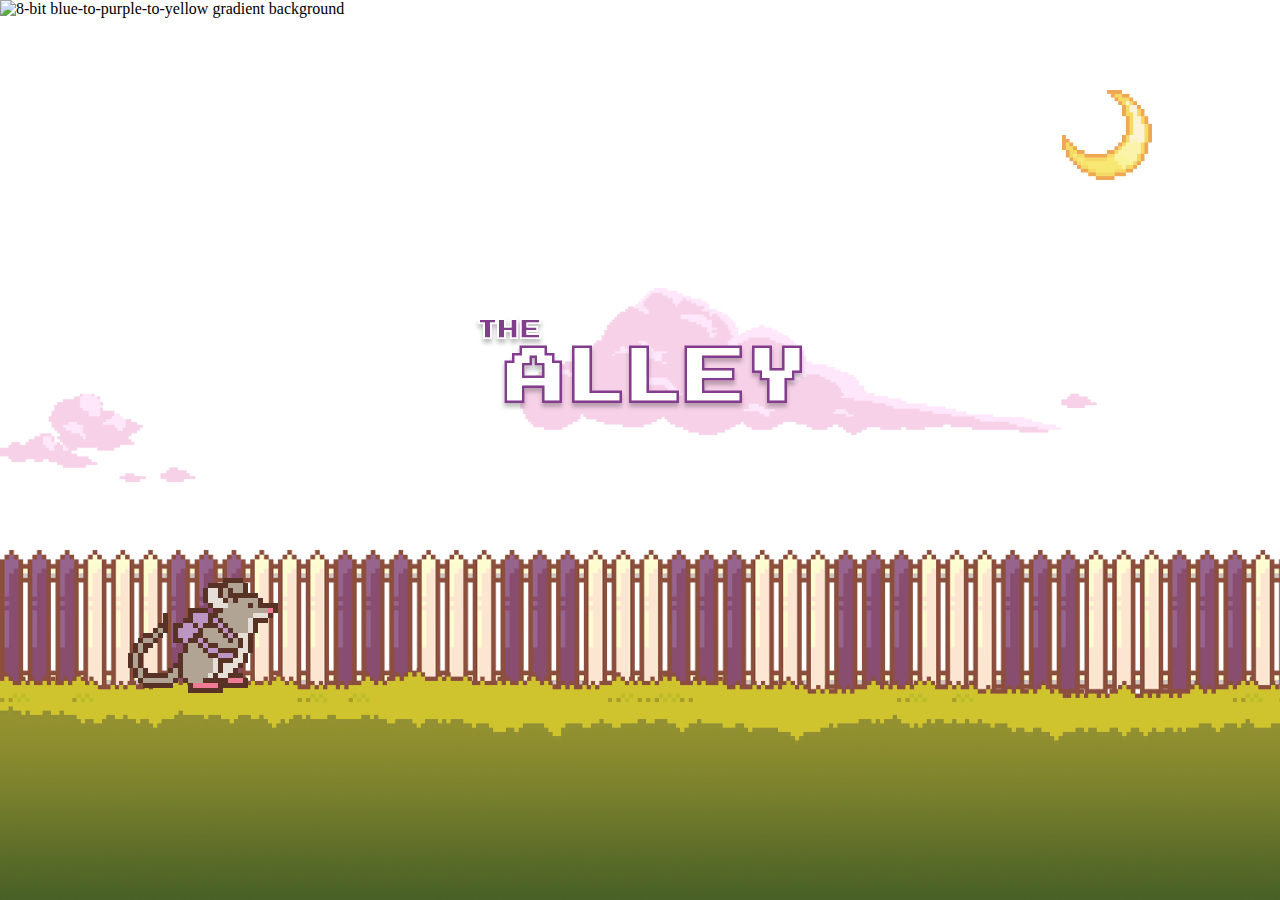
==== index.html @ e77564e5 "Push the entire current into git" ====
<!DOCTYPE html>

<html lang="en">
    <head>
        <meta name="viewport" content="width=device-width, initial-scale=1.0">
        <meta charset="UTF-8">
        <meta http-equiv="X-UA-Compatible" content="IE=edge">
        <link rel="stylesheet" href="./css/styles.css">
        <title>The Alley</title>
    </head>
    <body>
        <main>
            <svg id="title-button" width="400" height="150" viewBox="0 0 400 150" fill="none" xmlns="http://www.w3.org/2000/svg">
                <a href="./main.html">
                    <g filter="url(#filter0_d_0_1)">
                        <path d="M67 115.5V78H74.5V70.5H82V63H104.5V70.5H112V78H119.5V115.5H104.5V100.5H82V115.5H67ZM82 93H104.5V78H97V70.5H89.5V78H82V93Z" fill="white"/>
                        <path d="M134.5 115.5V63H149.5V108H179.5V115.5H134.5Z" fill="white"/>
                        <path d="M191.5 115.5V63H206.5V108H236.5V115.5H191.5Z" fill="white"/>
                        <path d="M247 115.5V63H299.5V70.5H262V85.5H292V93H262V108H299.5V115.5H247Z" fill="white"/>
                        <path d="M329.5 115.5V93H322V85.5H314.5V63H329.5V85.5H344.5V63H359.5V85.5H352V93H344.5V115.5H329.5Z" fill="white"/>
                        <path d="M65.75 115.5V116.75H67H82H83.25V115.5V101.75H103.25V115.5V116.75H104.5H119.5H120.75V115.5V78V76.75H119.5H113.25V70.5V69.25H112H105.75V63V61.75H104.5H82H80.75V63V69.25H74.5H73.25V70.5V76.75H67H65.75V78V115.5ZM95.75 78V79.25H97H103.25V91.75H83.25V79.25H89.5H90.75V78V71.75H95.75V78ZM133.25 115.5V116.75H134.5H179.5H180.75V115.5V108V106.75H179.5H150.75V63V61.75H149.5H134.5H133.25V63V115.5ZM190.25 115.5V116.75H191.5H236.5H237.75V115.5V108V106.75H236.5H207.75V63V61.75H206.5H191.5H190.25V63V115.5ZM245.75 115.5V116.75H247H299.5H300.75V115.5V108V106.75H299.5H263.25V94.25H292H293.25V93V85.5V84.25H292H263.25V71.75H299.5H300.75V70.5V63V61.75H299.5H247H245.75V63V115.5ZM328.25 115.5V116.75H329.5H344.5H345.75V115.5V94.25H352H353.25V93V86.75H359.5H360.75V85.5V63V61.75H359.5H344.5H343.25V63V84.25H330.75V63V61.75H329.5H314.5H313.25V63V85.5V86.75H314.5H320.75V93V94.25H322H328.25V115.5Z" stroke="#823D8D" stroke-width="2.5"/>
                    </g>
                    <g filter="url(#filter1_d_0_1)">
                        <path d="M45 52.5V37.5H40V35H55V37.5H50V52.5H45Z" fill="#823D8D"/>
                        <path d="M59 52.5V35H64V42.5H71.5V35H76.5V52.5H71.5V45H64V52.5H59Z" fill="#823D8D"/>
                        <path d="M81.5 52.5V35H99V37.5H86.5V42.5H96.5V45H86.5V50H99V52.5H81.5Z" fill="#823D8D"/>
                        <path d="M44.25 52.5V53.25H45H50H50.75V52.5V38.25H55H55.75V37.5V35V34.25H55H40H39.25V35V37.5V38.25H40H44.25V52.5ZM58.25 52.5V53.25H59H64H64.75V52.5V45.75H70.75V52.5V53.25H71.5H76.5H77.25V52.5V35V34.25H76.5H71.5H70.75V35V41.75H64.75V35V34.25H64H59H58.25V35V52.5ZM80.75 52.5V53.25H81.5H99H99.75V52.5V50V49.25H99H87.25V45.75H96.5H97.25V45V42.5V41.75H96.5H87.25V38.25H99H99.75V37.5V35V34.25H99H81.5H80.75V35V52.5Z" stroke="white" stroke-width="1.5"/>
                    </g>
                </a>
                <defs>
                    <filter id="filter0_d_0_1" x="60.5" y="60.5" width="305.5" height="65.5" filterUnits="userSpaceOnUse" color-interpolation-filters="sRGB">
                        <feFlood flood-opacity="0" result="BackgroundImageFix"/>
                        <feColorMatrix in="SourceAlpha" type="matrix" values="0 0 0 0 0 0 0 0 0 0 0 0 0 0 0 0 0 0 127 0" result="hardAlpha"/>
                        <feOffset dy="4"/>
                        <feGaussianBlur stdDeviation="2"/>
                        <feComposite in2="hardAlpha" operator="out"/>
                        <feColorMatrix type="matrix" values="0 0 0 0 0 0 0 0 0 0 0 0 0 0 0 0 0 0 0.25 0"/>
                        <feBlend mode="normal" in2="BackgroundImageFix" result="effect1_dropShadow_0_1"/>
                        <feBlend mode="normal" in="SourceGraphic" in2="effect1_dropShadow_0_1" result="shape"/>
                    </filter>
                    <filter id="filter1_d_0_1" x="34.5" y="33.5" width="70" height="28.5" filterUnits="userSpaceOnUse" color-interpolation-filters="sRGB">
                        <feFlood flood-opacity="0" result="BackgroundImageFix"/>
                        <feColorMatrix in="SourceAlpha" type="matrix" values="0 0 0 0 0 0 0 0 0 0 0 0 0 0 0 0 0 0 127 0" result="hardAlpha"/>
                        <feOffset dy="4"/>
                        <feGaussianBlur stdDeviation="2"/>
                        <feComposite in2="hardAlpha" operator="out"/>
                        <feColorMatrix type="matrix" values="0 0 0 0 0 0 0 0 0 0 0 0 0 0 0 0 0 0 0.25 0"/>
                        <feBlend mode="normal" in2="BackgroundImageFix" result="effect1_dropShadow_0_1"/>
                        <feBlend mode="normal" in="SourceGraphic" in2="effect1_dropShadow_0_1" result="shape"/>
                    </filter>
                </defs>
            </svg>                
            <div id="background">
                <img src="images/8-bit/sky-background.png" alt="8-bit blue-to-purple-to-yellow gradient background">
                <div id="moon">
                    <img src="images/8-bit/moon.png" alt="8-bit yellow crescent moon">
                </div>
                <div id="cloud">
                    <img src="images/8-bit/clouds/cloud-strip.png" alt="8-bit purple clouds">
                </div>
            </div>
            <div id="foreground">
                <img src="images/8-bit/foreground.png" alt="8-bit grass foreground with fences in the back">
            </div>
            <div id="leaf">
                <img src="images/8-bit/leaf.png" alt="8-bit green leaf">
                <img src="images/8-bit/leaf.png" alt="8-bit green leaf">
                <img src="images/8-bit/leaf.png" alt="8-bit green leaf">
                <img src="images/8-bit/leaf.png" alt="8-bit green leaf">
                <img src="images/8-bit/leaf.png" alt="8-bit green leaf">
                <img src="images/8-bit/leaf.png" alt="8-bit green leaf">
                <img src="images/8-bit/leaf.png" alt="8-bit green leaf">
            </div>
            <div id="rat"></div>
        </main>
    </body>
</html>
---- css/styles.css ----
* {
    margin: 0;
    padding: 0;
}

main {
    height: 100vh;
    width: 100%;
    overflow: hidden;
}

#title-button {
    position: absolute;
    top: 40%;
    left: 50%;
    transform: translate(-50%, -50%);
    z-index: 1;
}

#background img {
    width: 100%;
    height: 100%;
    position: absolute;
}

#moon img {
    padding: 10vh 10vw;
    width: auto;
    height: 10%;
    opacity: 80%;
    right: 0;
}

#cloud img {
    padding: 32vh 0 0 0;
    width: 4000px;
    height: auto;
    animation: cloud 300s linear infinite;
    opacity: 50%;
    position: relative;
}

@keyframes cloud {
    100% {
        transform: translate(-2087.5px, 0);
    }
}

#foreground img {
    width: 4000px;
    padding: 7vh 0 0 0;
    animation: foreground 20s linear infinite;
}

@keyframes foreground {
    100% {
        transform: translate(-2002px, 0);
    }
}

#leaf img {
    display: inline-block;
    width: 20px;
    transform: skew(20deg);
    animation: leaf 8s 0s infinite;
}

#leaf {
    width: 100%;
    display: flex;
    align-items: center;
    justify-content: space-around;
    position: absolute;
    top: -50px;
}

@keyframes leaf {
    0% {
        opacity: 0;
    }
    10% {
        opacity: 30%;
    }
    20% {
        transform: translate(-300px, 30vh) rotate(90deg);
    }
    45% {
        transform: translate(100px, 50vh) rotate(0deg);
    }
    75% {
        transform: translate(-400px, 70vh) rotate(90deg);
        opacity: 100%;
    }
    100% {
        opacity: 50%;
        transform: translate(-100px, 83.5vh) rotate(40deg);
    }
}

#leaf img:nth-of-type(1) {
    animation-delay: 2s;
}
#leaf img:nth-of-type(2) {
    animation-delay: 0s;
}
#leaf img:nth-of-type(3) {
    animation-delay: 1.5s;
}
#leaf img:nth-of-type(4) {
    animation-delay: 5.4s;
}
#leaf img:nth-of-type(5) {
    animation-delay: 3.2s;
}
#leaf img:nth-of-type(6) {
    animation-delay: 1.8s;
}
#leaf img:nth-of-type(7) {
    animation-delay: 6.2s;
}

#rat {
    background: url("../images/8-bit/rat3.png") no-repeat;
    width: 180px;
    height: 115px;
    position: absolute;
    bottom: 23vh;
    left: 10vw;
    animation: rat 0.50s steps(2) infinite;
}

@keyframes rat {
    from {
        background-position: 30px;
    }
    to {
        background-position: -349px;
    }
}
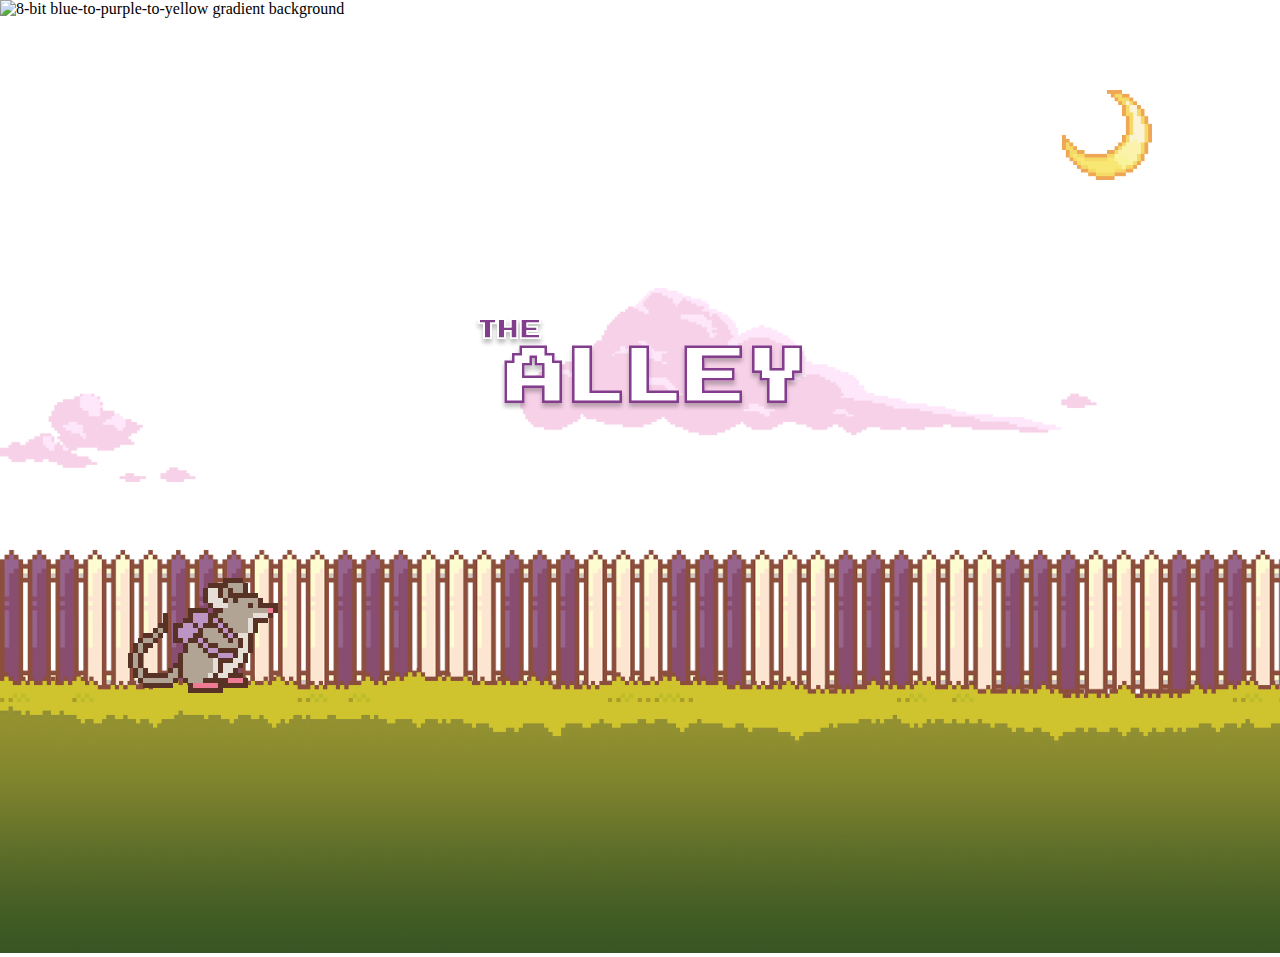
==== commit 80b9d228: "Revised home page and improved UI/UX" ====
--- a/index.html
+++ b/index.html
@@ -1,77 +1,80 @@
 <!DOCTYPE html>
-
 <html lang="en">
     <head>
-        <meta name="viewport" content="width=device-width, initial-scale=1.0">
         <meta charset="UTF-8">
         <meta http-equiv="X-UA-Compatible" content="IE=edge">
-        <link rel="stylesheet" href="./css/styles.css">
+        <meta name="viewport" content="initial-scale=1, maximum-scale=1, minimum-scale=1, width=device-width, height=device-height, target-densitydpi=device-dpi, viewport-fit=cover"/>
         <title>The Alley</title>
+        <link rel="stylesheet" href="./css/index.css">
+        <link rel="icon" type="image/x-icon" href="./img/rat-logo-favicon.png">
+        <script defer src="js/index.js"></script>
     </head>
     <body>
         <main>
-            <svg id="title-button" width="400" height="150" viewBox="0 0 400 150" fill="none" xmlns="http://www.w3.org/2000/svg">
-                <a href="./main.html">
-                    <g filter="url(#filter0_d_0_1)">
-                        <path d="M67 115.5V78H74.5V70.5H82V63H104.5V70.5H112V78H119.5V115.5H104.5V100.5H82V115.5H67ZM82 93H104.5V78H97V70.5H89.5V78H82V93Z" fill="white"/>
-                        <path d="M134.5 115.5V63H149.5V108H179.5V115.5H134.5Z" fill="white"/>
-                        <path d="M191.5 115.5V63H206.5V108H236.5V115.5H191.5Z" fill="white"/>
-                        <path d="M247 115.5V63H299.5V70.5H262V85.5H292V93H262V108H299.5V115.5H247Z" fill="white"/>
-                        <path d="M329.5 115.5V93H322V85.5H314.5V63H329.5V85.5H344.5V63H359.5V85.5H352V93H344.5V115.5H329.5Z" fill="white"/>
-                        <path d="M65.75 115.5V116.75H67H82H83.25V115.5V101.75H103.25V115.5V116.75H104.5H119.5H120.75V115.5V78V76.75H119.5H113.25V70.5V69.25H112H105.75V63V61.75H104.5H82H80.75V63V69.25H74.5H73.25V70.5V76.75H67H65.75V78V115.5ZM95.75 78V79.25H97H103.25V91.75H83.25V79.25H89.5H90.75V78V71.75H95.75V78ZM133.25 115.5V116.75H134.5H179.5H180.75V115.5V108V106.75H179.5H150.75V63V61.75H149.5H134.5H133.25V63V115.5ZM190.25 115.5V116.75H191.5H236.5H237.75V115.5V108V106.75H236.5H207.75V63V61.75H206.5H191.5H190.25V63V115.5ZM245.75 115.5V116.75H247H299.5H300.75V115.5V108V106.75H299.5H263.25V94.25H292H293.25V93V85.5V84.25H292H263.25V71.75H299.5H300.75V70.5V63V61.75H299.5H247H245.75V63V115.5ZM328.25 115.5V116.75H329.5H344.5H345.75V115.5V94.25H352H353.25V93V86.75H359.5H360.75V85.5V63V61.75H359.5H344.5H343.25V63V84.25H330.75V63V61.75H329.5H314.5H313.25V63V85.5V86.75H314.5H320.75V93V94.25H322H328.25V115.5Z" stroke="#823D8D" stroke-width="2.5"/>
-                    </g>
-                    <g filter="url(#filter1_d_0_1)">
-                        <path d="M45 52.5V37.5H40V35H55V37.5H50V52.5H45Z" fill="#823D8D"/>
-                        <path d="M59 52.5V35H64V42.5H71.5V35H76.5V52.5H71.5V45H64V52.5H59Z" fill="#823D8D"/>
-                        <path d="M81.5 52.5V35H99V37.5H86.5V42.5H96.5V45H86.5V50H99V52.5H81.5Z" fill="#823D8D"/>
-                        <path d="M44.25 52.5V53.25H45H50H50.75V52.5V38.25H55H55.75V37.5V35V34.25H55H40H39.25V35V37.5V38.25H40H44.25V52.5ZM58.25 52.5V53.25H59H64H64.75V52.5V45.75H70.75V52.5V53.25H71.5H76.5H77.25V52.5V35V34.25H76.5H71.5H70.75V35V41.75H64.75V35V34.25H64H59H58.25V35V52.5ZM80.75 52.5V53.25H81.5H99H99.75V52.5V50V49.25H99H87.25V45.75H96.5H97.25V45V42.5V41.75H96.5H87.25V38.25H99H99.75V37.5V35V34.25H99H81.5H80.75V35V52.5Z" stroke="white" stroke-width="1.5"/>
-                    </g>
-                </a>
-                <defs>
-                    <filter id="filter0_d_0_1" x="60.5" y="60.5" width="305.5" height="65.5" filterUnits="userSpaceOnUse" color-interpolation-filters="sRGB">
-                        <feFlood flood-opacity="0" result="BackgroundImageFix"/>
-                        <feColorMatrix in="SourceAlpha" type="matrix" values="0 0 0 0 0 0 0 0 0 0 0 0 0 0 0 0 0 0 127 0" result="hardAlpha"/>
-                        <feOffset dy="4"/>
-                        <feGaussianBlur stdDeviation="2"/>
-                        <feComposite in2="hardAlpha" operator="out"/>
-                        <feColorMatrix type="matrix" values="0 0 0 0 0 0 0 0 0 0 0 0 0 0 0 0 0 0 0.25 0"/>
-                        <feBlend mode="normal" in2="BackgroundImageFix" result="effect1_dropShadow_0_1"/>
-                        <feBlend mode="normal" in="SourceGraphic" in2="effect1_dropShadow_0_1" result="shape"/>
-                    </filter>
-                    <filter id="filter1_d_0_1" x="34.5" y="33.5" width="70" height="28.5" filterUnits="userSpaceOnUse" color-interpolation-filters="sRGB">
-                        <feFlood flood-opacity="0" result="BackgroundImageFix"/>
-                        <feColorMatrix in="SourceAlpha" type="matrix" values="0 0 0 0 0 0 0 0 0 0 0 0 0 0 0 0 0 0 127 0" result="hardAlpha"/>
-                        <feOffset dy="4"/>
-                        <feGaussianBlur stdDeviation="2"/>
-                        <feComposite in2="hardAlpha" operator="out"/>
-                        <feColorMatrix type="matrix" values="0 0 0 0 0 0 0 0 0 0 0 0 0 0 0 0 0 0 0.25 0"/>
-                        <feBlend mode="normal" in2="BackgroundImageFix" result="effect1_dropShadow_0_1"/>
-                        <feBlend mode="normal" in="SourceGraphic" in2="effect1_dropShadow_0_1" result="shape"/>
-                    </filter>
-                </defs>
-            </svg>                
-            <div id="background">
-                <img src="images/8-bit/sky-background.png" alt="8-bit blue-to-purple-to-yellow gradient background">
-                <div id="moon">
-                    <img src="images/8-bit/moon.png" alt="8-bit yellow crescent moon">
+            <div id="prevent-scale" class="remove-highlight">
+                <svg id="title-button" width="400" height="150" viewBox="0 0 400 150" fill="none" xmlns="http://www.w3.org/2000/svg">
+                    <a href="./homepage.html">
+                        <g filter="url(#filter0_d_0_1)">
+                            <path d="M67 115.5V78H74.5V70.5H82V63H104.5V70.5H112V78H119.5V115.5H104.5V100.5H82V115.5H67ZM82 93H104.5V78H97V70.5H89.5V78H82V93Z" fill="white"/>
+                            <path d="M134.5 115.5V63H149.5V108H179.5V115.5H134.5Z" fill="white"/>
+                            <path d="M191.5 115.5V63H206.5V108H236.5V115.5H191.5Z" fill="white"/>
+                            <path d="M247 115.5V63H299.5V70.5H262V85.5H292V93H262V108H299.5V115.5H247Z" fill="white"/>
+                            <path d="M329.5 115.5V93H322V85.5H314.5V63H329.5V85.5H344.5V63H359.5V85.5H352V93H344.5V115.5H329.5Z" fill="white"/>
+                            <path d="M65.75 115.5V116.75H67H82H83.25V115.5V101.75H103.25V115.5V116.75H104.5H119.5H120.75V115.5V78V76.75H119.5H113.25V70.5V69.25H112H105.75V63V61.75H104.5H82H80.75V63V69.25H74.5H73.25V70.5V76.75H67H65.75V78V115.5ZM95.75 78V79.25H97H103.25V91.75H83.25V79.25H89.5H90.75V78V71.75H95.75V78ZM133.25 115.5V116.75H134.5H179.5H180.75V115.5V108V106.75H179.5H150.75V63V61.75H149.5H134.5H133.25V63V115.5ZM190.25 115.5V116.75H191.5H236.5H237.75V115.5V108V106.75H236.5H207.75V63V61.75H206.5H191.5H190.25V63V115.5ZM245.75 115.5V116.75H247H299.5H300.75V115.5V108V106.75H299.5H263.25V94.25H292H293.25V93V85.5V84.25H292H263.25V71.75H299.5H300.75V70.5V63V61.75H299.5H247H245.75V63V115.5ZM328.25 115.5V116.75H329.5H344.5H345.75V115.5V94.25H352H353.25V93V86.75H359.5H360.75V85.5V63V61.75H359.5H344.5H343.25V63V84.25H330.75V63V61.75H329.5H314.5H313.25V63V85.5V86.75H314.5H320.75V93V94.25H322H328.25V115.5Z" stroke="#823D8D" stroke-width="2.5"/>
+                        </g>
+                        <g filter="url(#filter1_d_0_1)">
+                            <path d="M45 52.5V37.5H40V35H55V37.5H50V52.5H45Z" fill="#823D8D"/>
+                            <path d="M59 52.5V35H64V42.5H71.5V35H76.5V52.5H71.5V45H64V52.5H59Z" fill="#823D8D"/>
+                            <path d="M81.5 52.5V35H99V37.5H86.5V42.5H96.5V45H86.5V50H99V52.5H81.5Z" fill="#823D8D"/>
+                            <path d="M44.25 52.5V53.25H45H50H50.75V52.5V38.25H55H55.75V37.5V35V34.25H55H40H39.25V35V37.5V38.25H40H44.25V52.5ZM58.25 52.5V53.25H59H64H64.75V52.5V45.75H70.75V52.5V53.25H71.5H76.5H77.25V52.5V35V34.25H76.5H71.5H70.75V35V41.75H64.75V35V34.25H64H59H58.25V35V52.5ZM80.75 52.5V53.25H81.5H99H99.75V52.5V50V49.25H99H87.25V45.75H96.5H97.25V45V42.5V41.75H96.5H87.25V38.25H99H99.75V37.5V35V34.25H99H81.5H80.75V35V52.5Z" stroke="white" stroke-width="1.5"/>
+                        </g>
+                    </a>
+                    <defs>
+                        <filter id="filter0_d_0_1" x="60.5" y="60.5" width="305.5" height="65.5" filterUnits="userSpaceOnUse" color-interpolation-filters="sRGB">
+                            <feFlood flood-opacity="0" result="BackgroundImageFix"/>
+                            <feColorMatrix in="SourceAlpha" type="matrix" values="0 0 0 0 0 0 0 0 0 0 0 0 0 0 0 0 0 0 127 0" result="hardAlpha"/>
+                            <feOffset dy="4"/>
+                            <feGaussianBlur stdDeviation="2"/>
+                            <feComposite in2="hardAlpha" operator="out"/>
+                            <feColorMatrix type="matrix" values="0 0 0 0 0 0 0 0 0 0 0 0 0 0 0 0 0 0 0.25 0"/>
+                            <feBlend mode="normal" in2="BackgroundImageFix" result="effect1_dropShadow_0_1"/>
+                            <feBlend mode="normal" in="SourceGraphic" in2="effect1_dropShadow_0_1" result="shape"/>
+                        </filter>
+                        <filter id="filter1_d_0_1" x="34.5" y="33.5" width="70" height="28.5" filterUnits="userSpaceOnUse" color-interpolation-filters="sRGB">
+                            <feFlood flood-opacity="0" result="BackgroundImageFix"/>
+                            <feColorMatrix in="SourceAlpha" type="matrix" values="0 0 0 0 0 0 0 0 0 0 0 0 0 0 0 0 0 0 127 0" result="hardAlpha"/>
+                            <feOffset dy="4"/>
+                            <feGaussianBlur stdDeviation="2"/>
+                            <feComposite in2="hardAlpha" operator="out"/>
+                            <feColorMatrix type="matrix" values="0 0 0 0 0 0 0 0 0 0 0 0 0 0 0 0 0 0 0.25 0"/>
+                            <feBlend mode="normal" in2="BackgroundImageFix" result="effect1_dropShadow_0_1"/>
+                            <feBlend mode="normal" in="SourceGraphic" in2="effect1_dropShadow_0_1" result="shape"/>
+                        </filter>
+                    </defs>
+                </svg>                
+                <div id="background">
+                    <img src="img/8-bit/sky-background.png" alt="8-bit blue-to-purple-to-yellow gradient background">
+                    <div id="moon">
+                        <img src="img/8-bit/moon.png" alt="8-bit yellow crescent moon">
+                    </div>
+                    <div id="cloud">
+                        <img src="img/8-bit/clouds/cloud-strip.png" alt="8-bit purple clouds">
+                    </div>
                 </div>
-                <div id="cloud">
-                    <img src="images/8-bit/clouds/cloud-strip.png" alt="8-bit purple clouds">
+                <div id="foreground">
+                    <img src="img/8-bit/foreground.png" alt="8-bit grass foreground with fences in the back">
                 </div>
+                <div id="leaf">
+                    <img src="img/8-bit/leaf.png" alt="8-bit green leaf">
+                    <img src="img/8-bit/leaf.png" alt="8-bit green leaf">
+                    <img src="img/8-bit/leaf.png" alt="8-bit green leaf">
+                    <img src="img/8-bit/leaf.png" alt="8-bit green leaf">
+                    <img src="img/8-bit/leaf.png" alt="8-bit green leaf">
+                    <img src="img/8-bit/leaf.png" alt="8-bit green leaf">
+                    <img src="img/8-bit/leaf.png" alt="8-bit green leaf">
+                </div>
+                <div id="rat"></div>
             </div>
-            <div id="foreground">
-                <img src="images/8-bit/foreground.png" alt="8-bit grass foreground with fences in the back">
-            </div>
-            <div id="leaf">
-                <img src="images/8-bit/leaf.png" alt="8-bit green leaf">
-                <img src="images/8-bit/leaf.png" alt="8-bit green leaf">
-                <img src="images/8-bit/leaf.png" alt="8-bit green leaf">
-                <img src="images/8-bit/leaf.png" alt="8-bit green leaf">
-                <img src="images/8-bit/leaf.png" alt="8-bit green leaf">
-                <img src="images/8-bit/leaf.png" alt="8-bit green leaf">
-                <img src="images/8-bit/leaf.png" alt="8-bit green leaf">
-            </div>
-            <div id="rat"></div>
         </main>
     </body>
 </html>--- a/css/index.css
+++ b/css/index.css
@@ -0,0 +1,150 @@
+* {
+    margin: 0;
+    padding: 0;
+}
+
+body {
+    overflow: hidden;
+}
+
+main {
+    height: 100vh;
+    width: 100%;
+}
+
+.remove-highlight {
+    -moz-user-select: none; 
+    -webkit-user-select: none; 
+    -ms-user-select: none;
+    -o-user-select: none;
+    user-select: none;
+}
+
+#title-button {
+    position: absolute;
+    top: 40%;
+    left: 50%;
+    transform: translate(-50%, -50%);
+    z-index: 1;
+}
+
+#background img {
+    width: 100%;
+    height: 100%;
+    position: absolute;
+}
+
+#moon img {
+    padding: 10vh 10vw;
+    width: auto;
+    height: 10%;
+    opacity: 80%;
+    right: 0;
+}
+
+#cloud img {
+    padding: 32vh 0 0 0;
+    width: 4000px;
+    height: auto;
+    animation: cloud 300s linear infinite;
+    opacity: 50%;
+    position: relative;
+}
+
+@keyframes cloud {
+    100% {
+        transform: translate(-2087.5px, 0);
+    }
+}
+
+#foreground img {
+    width: 4000px;
+    padding: 7vh 0 0 0;
+    animation: foreground 20s linear infinite;
+}
+
+@keyframes foreground {
+    100% {
+        transform: translate(-2002px, 0);
+    }
+}
+
+#leaf img {
+    display: inline-block;
+    width: 20px;
+    transform: skew(20deg);
+    animation: leaf 8s 0s infinite;
+}
+
+#leaf {
+    width: 100%;
+    display: flex;
+    align-items: center;
+    justify-content: space-around;
+    position: absolute;
+    top: -50px;
+}
+
+@keyframes leaf {
+    0% {
+        opacity: 0;
+    }
+    10% {
+        opacity: 30%;
+    }
+    20% {
+        transform: translate(-300px, 30vh) rotate(90deg);
+    }
+    45% {
+        transform: translate(100px, 50vh) rotate(0deg);
+    }
+    75% {
+        transform: translate(-400px, 70vh) rotate(90deg);
+        opacity: 100%;
+    }
+    100% {
+        opacity: 50%;
+        transform: translate(-100px, 83.5vh) rotate(40deg);
+    }
+}
+
+#leaf img:nth-of-type(1) {
+    animation-delay: 2s;
+}
+#leaf img:nth-of-type(2) {
+    animation-delay: 0s;
+}
+#leaf img:nth-of-type(3) {
+    animation-delay: 1.5s;
+}
+#leaf img:nth-of-type(4) {
+    animation-delay: 5.4s;
+}
+#leaf img:nth-of-type(5) {
+    animation-delay: 3.2s;
+}
+#leaf img:nth-of-type(6) {
+    animation-delay: 1.8s;
+}
+#leaf img:nth-of-type(7) {
+    animation-delay: 6.2s;
+}
+
+#rat {
+    background: url("../img/8-bit/rat3.png") no-repeat;
+    width: 180px;
+    height: 115px;
+    position: absolute;
+    bottom: 23vh;
+    left: 10vw;
+    animation: rat 0.50s steps(2) infinite;
+}
+
+@keyframes rat {
+    from {
+        background-position: 30px;
+    }
+    to {
+        background-position: -349px;
+    }
+}